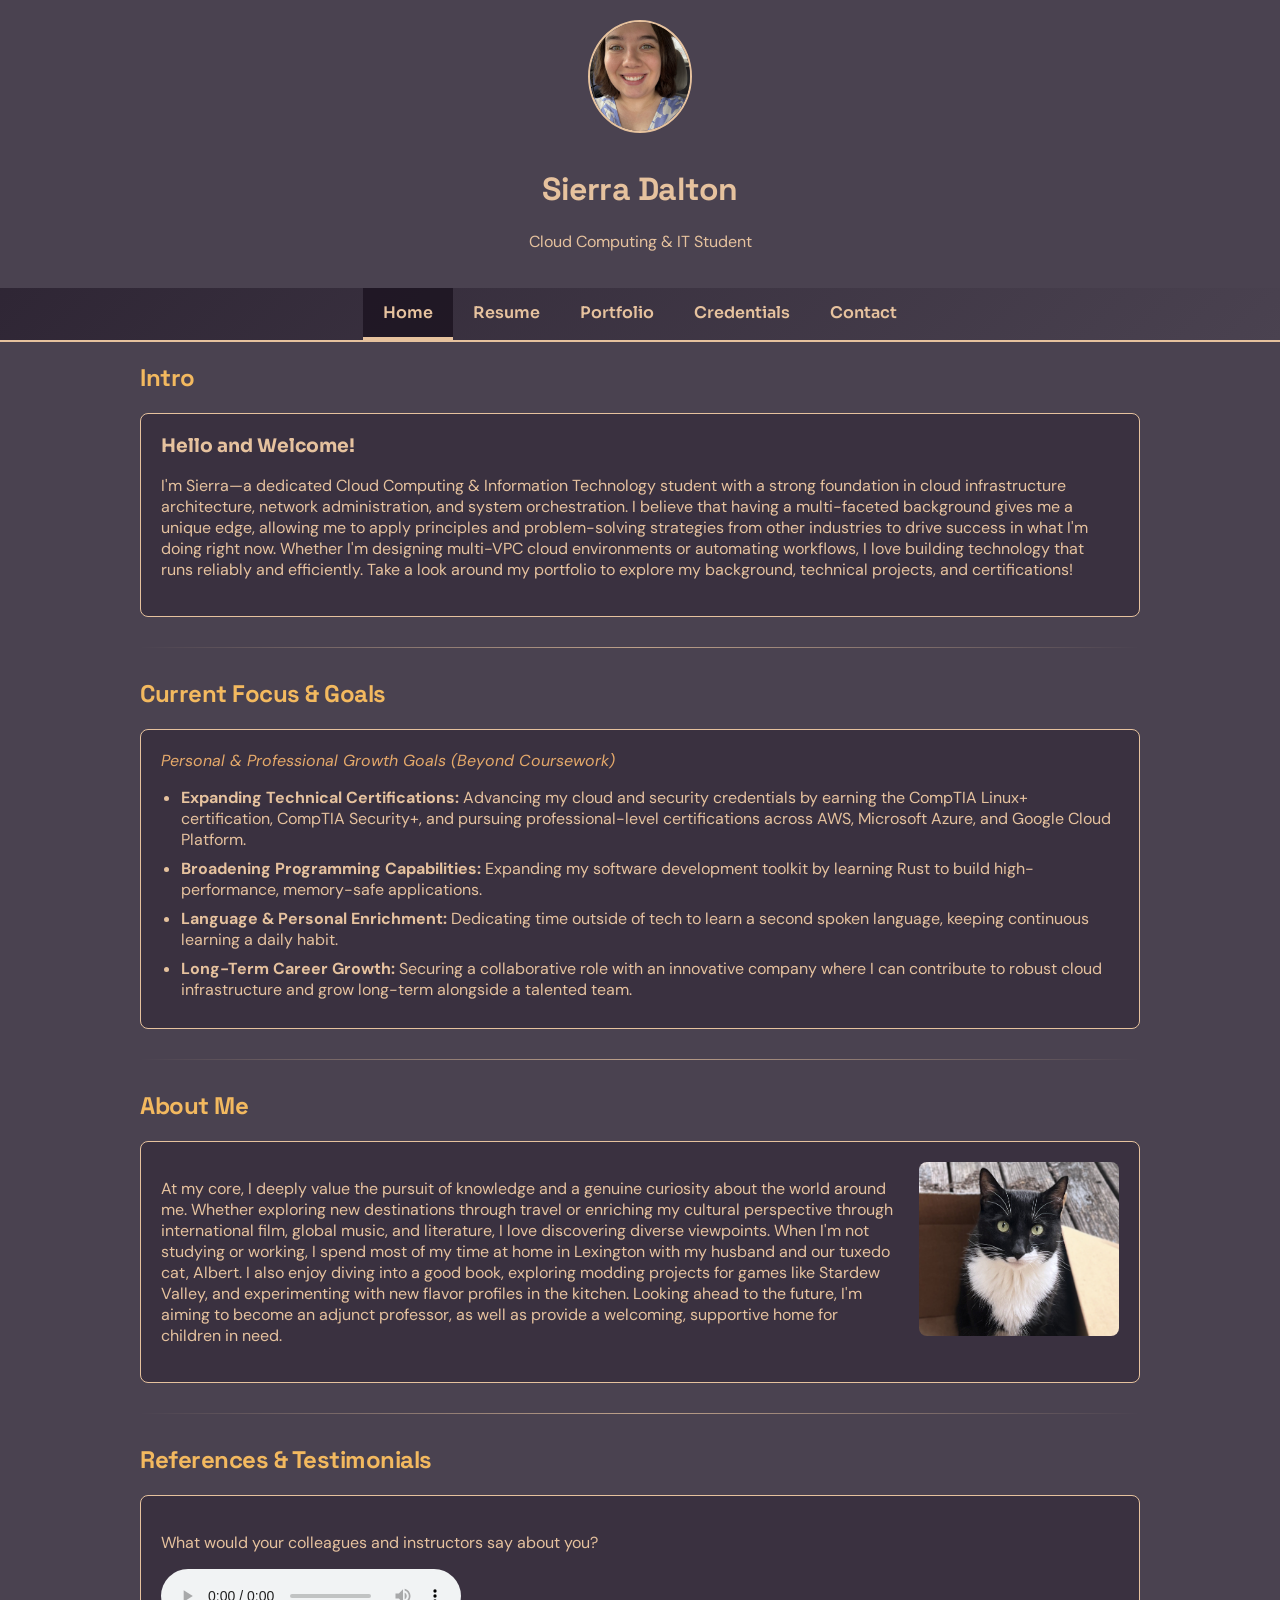
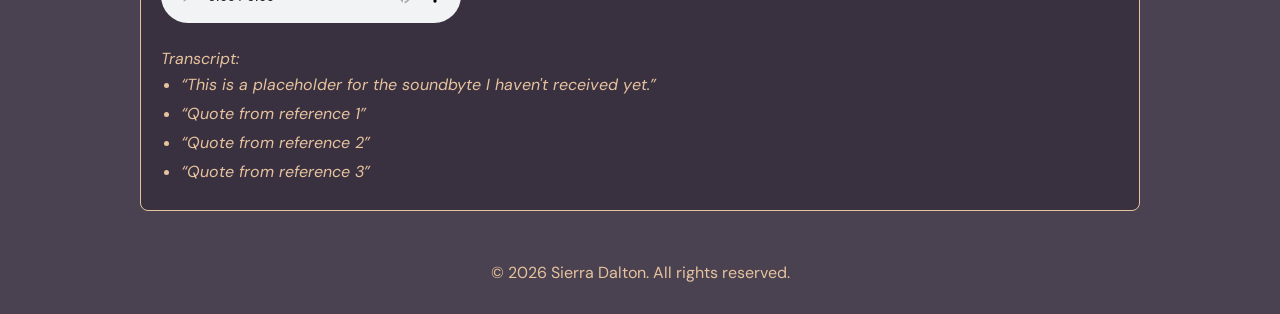
==== index.html @ 10217f9c "Add files via upload" ====
<!DOCTYPE html>
<!--
    Author: Sierra Dalton
    File: index.html
    Date: 07/22/2026
-->
<html lang="en">
<head>
    <meta charset="utf-8">
    <meta name="viewport" content="width=device-width, initial-scale=1.0">
    <title>Sierra Dalton - Home</title>
    <!-- CSS Link (#5) -->
    <link rel="stylesheet" href="css/styles.css">
</head>
<body>

    <header>
        <a href="index.html">
            <img src="images/pfp.jpg" alt="Profile photo of Sierra Dalton - Return to Home Page" width="100" class="header-logo">
        </a>
        <h1><a href="index.html#about" class="header-title-link">Sierra Dalton</a></h1>
        <p>Cloud Computing &amp; IT Student</p>
    </header>

    <!-- Navigation Bar (#1) -->
    <nav>
        <ul>
            <li><a href="index.html" class="active">Home</a></li>
            <li><a href="resume.html">Resume</a></li>
            <li><a href="portfolio.html">Portfolio</a></li>
            <li><a href="credentials.html">Credentials</a></li>
            <li><a href="contact.html">Contact</a></li>
        </ul>
    </nav>

    <main>
        <!-- Intro Section -->
        <section>
            <h2>Intro</h2>
            <div class="card">
                <h3>Hello and Welcome!</h3>
                <p>I'm Sierra—a dedicated Cloud Computing &amp; Information Technology student with a strong foundation in cloud infrastructure architecture, network administration, and system orchestration. I believe that having a multi-faceted background gives me a unique edge, allowing me to apply principles and problem-solving strategies from other industries to drive success in what I'm doing right now. Whether I'm designing multi-VPC cloud environments or automating workflows, I love building technology that runs reliably and efficiently. Take a look around my portfolio to explore my background, technical projects, and certifications!</p>
            </div>
        </section>

        <!-- Page Break Line -->
        <hr class="page-break">

        <!-- Current Focus & Goals Section -->
        <section>
            <h2>Current Focus &amp; Goals</h2>
            <div class="card">
                <p style="font-style: italic; color: #E5A96A; margin-top: 0; margin-bottom: 15px;">Personal &amp; Professional Growth Goals (Beyond Coursework)</p>
                <ul>
                    <li><strong>Expanding Technical Certifications:</strong> Advancing my cloud and security credentials by earning the CompTIA Linux+ certification, CompTIA Security+, and pursuing professional-level certifications across AWS, Microsoft Azure, and Google Cloud Platform.</li>
                    <li><strong>Broadening Programming Capabilities:</strong> Expanding my software development toolkit by learning Rust to build high-performance, memory-safe applications.</li>
                    <li><strong>Language &amp; Personal Enrichment:</strong> Dedicating time outside of tech to learn a second spoken language, keeping continuous learning a daily habit.</li>
                    <li><strong>Long-Term Career Growth:</strong> Securing a collaborative role with an innovative company where I can contribute to robust cloud infrastructure and grow long-term alongside a talented team.</li>
                </ul>
            </div>
        </section>

        <!-- Page Break Line -->
        <hr class="page-break">

        <!-- About Me Section -->
        <section id="about">
            <h2>About Me</h2>
            <div class="card">
                <!-- Image with alt tag (#6) -->
                <img src="images/albert.jpg" alt="Photo of Albert, a tuxedo cat" width="200" style="border-radius: 8px; float: right; margin: 0 0 10px 20px;">
                
                <p>At my core, I deeply value the pursuit of knowledge and a genuine curiosity about the world around me. Whether exploring new destinations through travel or enriching my cultural perspective through international film, global music, and literature, I love discovering diverse viewpoints. When I'm not studying or working, I spend most of my time at home in Lexington with my husband and our tuxedo cat, Albert. I also enjoy diving into a good book, exploring modding projects for games like Stardew Valley, and experimenting with new flavor profiles in the kitchen. Looking ahead to the future, I'm aiming to become an adjunct professor, as well as provide a welcoming, supportive home for children in need.</p>
                <div style="clear: both;"></div>
            </div>
        </section>

        <!-- Page Break Line -->
        <hr class="page-break">

        <!-- References & Testimonials Section -->
        <section>
            <h2>References &amp; Testimonials</h2>
            <div class="card">
                <p>What would your colleagues and instructors say about you?</p>
                <!-- Embedded Audio/Video (#8) -->
                <audio controls>
                    <source src="audio/audio-embed.m4a" type="audio/mp4">
                    Your browser does not support the audio element.
                </audio>

                <p style="font-style: italic; margin-top: 20px; margin-bottom: 5px;">Transcript:</p>
                
                <ul style="list-style-type: disc; margin-top: 0; padding-left: 20px; font-style: italic;">
                    <li>&ldquo;This is a placeholder for the soundbyte I haven't received yet.&rdquo;</li>
                    <li>&ldquo;Quote from reference 1&rdquo;</li>
                    <li>&ldquo;Quote from reference 2&rdquo;</li>
                    <li>&ldquo;Quote from reference 3&rdquo;</li>
                </ul>
            </div>
        </section>
    </main>

    <footer>
        <p>&copy; 2026 Sierra Dalton. All rights reserved.</p>
    </footer>

    <!-- JavaScript Link (#14) -->
    <script src="js/script.js"></script>
</body>
</html>
---- css/styles.css ----
/*
Author: Sierra Dalton
File: styles.css
Date: 07/22/2026
*/

/* Import Google Fonts */
@import url('https://fonts.googleapis.com/css2?family=DM+Sans:ital,wght@0,400;0,700;1,400&family=Sora:wght@600;700&family=Space+Grotesk:wght@500;700&display=swap');

/* --- Body Styling --- */
body {
    background-color: #4A4250;
    color: #E6C29E;
    font-family: "DM Sans", Arial, Helvetica, sans-serif;
    margin: 0;
    padding: 0;
}


/* Site Title & Section Headings Styling */
header h1, 
section h2 {
    font-family: "Space Grotesk", sans-serif;
    letter-spacing: -0.5px;
}

/* Card Title Styling */
.card h3 {
    font-family: "Sora", sans-serif;
    margin-top: 0;
    color: #E6C29E;
}

/* Navigation Links Styling */
nav li a {
    font-family: "Sora", sans-serif;
    display: block;
    color: #E6C29E !important;
    text-align: center;
    padding: 14px 20px;
    text-decoration: none;
    font-weight: 600;
    transition: background-color 0.3s ease;
}

/* --- Hyperlink Styling (blue hyperlink looked bad) --- */
a:link {
    color: #E5A96A; /* Warm amber accent */
    text-decoration: none;
    transition: color 0.2s ease-in-out;
}

a:visited {
    color: #C89B9B; 
}

a:hover {
    color: #F4C482; 
    text-decoration: underline;
}

a:active {
    color: #D28E52; /* on click */
}

/* --- Main Layout --- */
main {
    max-width: 1000px;
    margin: 20px auto;
    padding: 0 20px;
}

/* ---  Link Centered --- */
header {
    text-align: center;
    padding: 20px;
}

header a {
    display: inline-block;
}

.header-logo {
    display: block;
    margin-left: auto;
    margin-right: auto;
    margin-bottom: 10px;
    border-radius: 50%;
    border: 2px solid #E6C29E;
}

.header-title-link {
    color: #E6C29E !important;
    text-decoration: none;
}

.header-title-link:hover {
    color: #ffffff !important;
    text-decoration: underline;
}

/* --- Table Styling (#3) --- */
table {
    width: 100%;
    border-collapse: collapse;
    margin: 20px 0;
}

caption {
    font-weight: bold;
    font-size: 1.1rem;
    margin-bottom: 0.5rem;
    text-align: left;
    color: #E6C29E;
}

th, td {
    padding: 12px;
    border: 1px solid #cccccc;
    text-align: left;
}

th {
    background-color: #2A2130;
    color: #E6C29E;
}

tr:nth-child(even) {
    background-color: rgba(255, 255, 255, 0.05);
}

/* --- Navigation Styling (Flexbox & Plum Gradient - Advanced CSS #9) --- */
nav ul {
    list-style-type: none;
    margin: 0;
    padding: 0;
    background: linear-gradient(135deg, rgba(42, 33, 48, 0.85), rgba(74, 66, 80, 0.85));
    display: flex;
    justify-content: center;
    border-bottom: 2px solid #E6C29E;
}

nav li {
    margin: 0;
}

nav li a:hover {
    background-color: rgba(230, 194, 158, 0.2);
    color: #ffffff !important;
    text-decoration: none;
}

nav li a.active {
    background-color: rgba(30, 22, 35, 0.9);
    border-bottom: 3px solid #E6C29E;
}

/* --- Flexbox Cards & Section Layout (#9) --- */
.card-container {
    display: flex;
    gap: 20px;
    margin: 20px 0;
}

.card {
    background-color: rgba(42, 33, 48, 0.5);
    border: 1px solid #E6C29E;
    border-radius: 8px;
    padding: 20px;
    margin-bottom: 20px;
    flex: 1;
    transition: transform 0.3s ease, box-shadow 0.3s ease;
}

.card:hover {
    transform: translateY(-4px);
    box-shadow: 0 6px 12px rgba(229, 169, 106, 0.15);
}

.card ul {
    padding-left: 20px;
    margin-bottom: 0;
}

.card li {
    margin-bottom: 8px;
}

/* --- Form & Contact Page Styling (#7) --- */
.form-group {
    margin-bottom: 15px;
}

.form-group label {
    display: block;
    font-weight: bold;
    margin-bottom: 5px;
    color: #E6C29E;
}

.form-group input[type="text"],
.form-group input[type="email"],
.form-group textarea {
    width: 100%;
    padding: 10px;
    border: 1px solid #E6C29E;
    border-radius: 4px;
    background-color: #2A2130;
    color: #ffffff;
    box-sizing: border-box;
    font-family: inherit;
}

.form-group input[type="text"]:focus,
.form-group input[type="email"]:focus,
.form-group textarea:focus {
    outline: none;
    border-color: #E5A96A;
    box-shadow: 0 0 5px rgba(229, 169, 106, 0.5);
}

fieldset {
    border: 1px solid #E6C29E;
    border-radius: 4px;
    padding: 12px;
    background-color: rgba(42, 33, 48, 0.3);
}

legend {
    font-weight: bold;
    color: #E6C29E;
    padding: 0 6px;
}

.checkbox-group label,
fieldset label {
    display: inline;
    font-weight: normal;
    margin-right: 15px;
}

button[type="submit"],
.submit-btn {
    background-color: #2A2130;
    color: #E6C29E;
    border: 1px solid #E6C29E;
    padding: 10px 20px;
    font-size: 1rem;
    font-weight: bold;
    border-radius: 4px;
    cursor: pointer;
    transition: all 0.3s ease;
}

button[type="submit"]:hover,
.submit-btn:hover {
    background-color: #E6C29E;
    color: #2A2130;
}

/* --- Footer Styling --- */
footer {
    text-align: center;
    padding: 15px;
    margin-top: 20px;
}

/* --- Mobile View (#12) --- */
@media screen and (max-width: 768px) {
    nav ul {
        flex-direction: column;
    }

    nav li a {
        text-align: left;
        padding: 12px 16px;
        border-bottom: 1px solid rgba(230, 194, 158, 0.2);
    }

    .card-container {
        flex-direction: column;
    }
}

/* --- Page Break For Format --- */
hr.page-break {
    border: 0;
    height: 1px;
    background: linear-gradient(to right, rgba(230, 194, 158, 0), rgba(230, 194, 158, 0.75), rgba(230, 194, 158, 0));
    margin: 30px 0;
}

/* --- Last Minute Changes  --- */
h2 {
    color: #F3B95F;
}
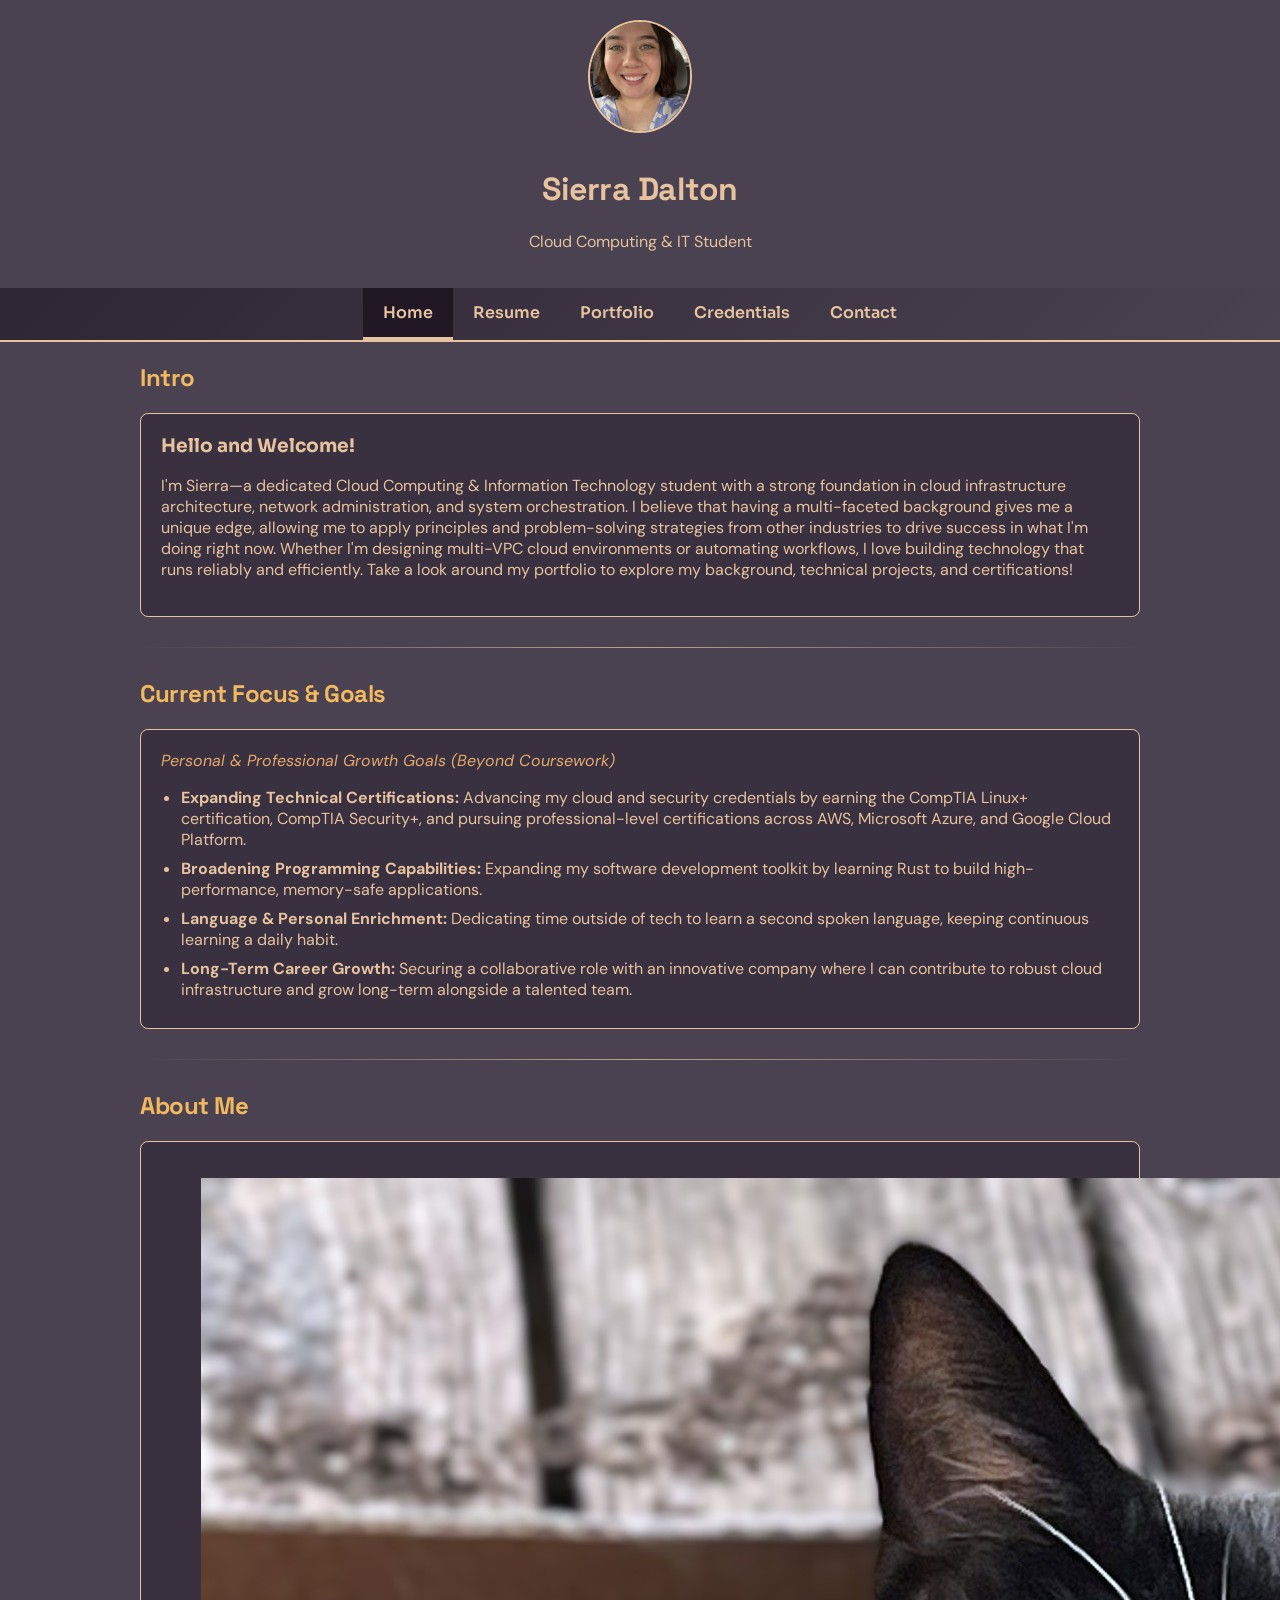
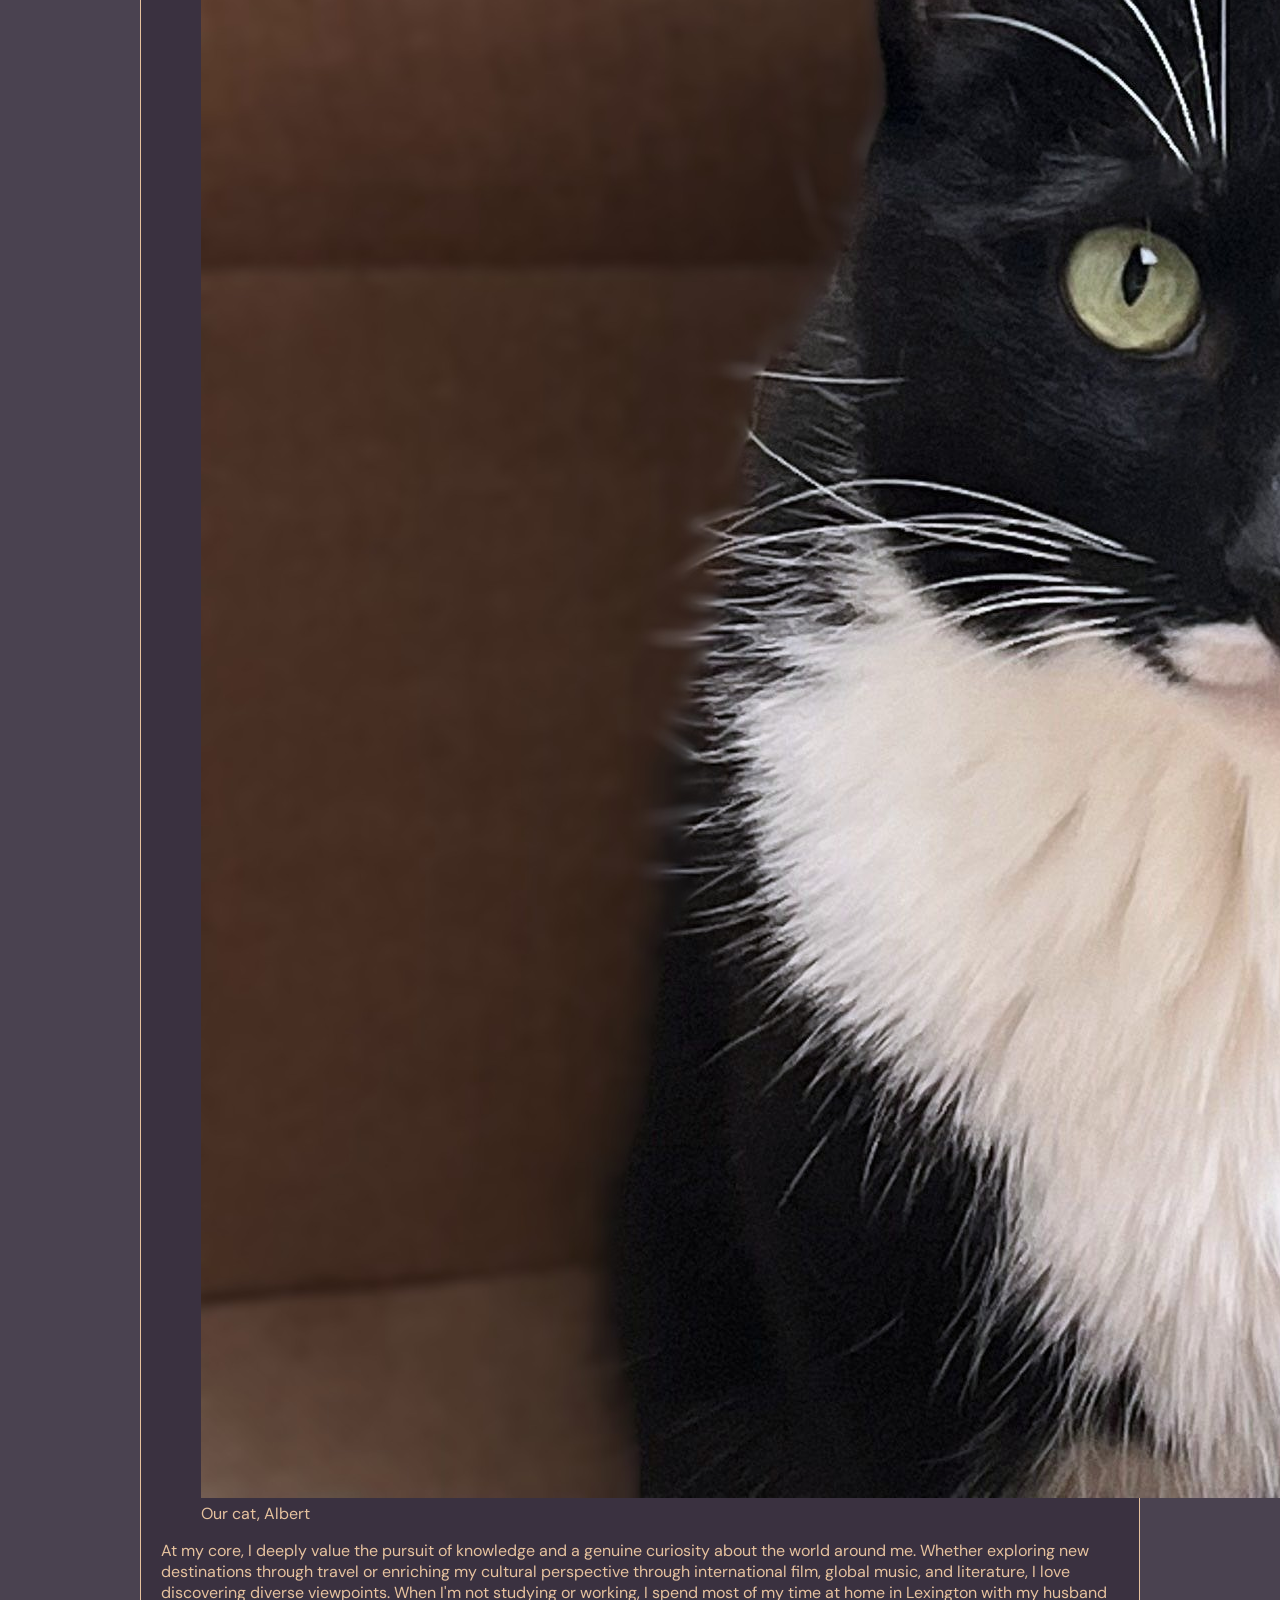
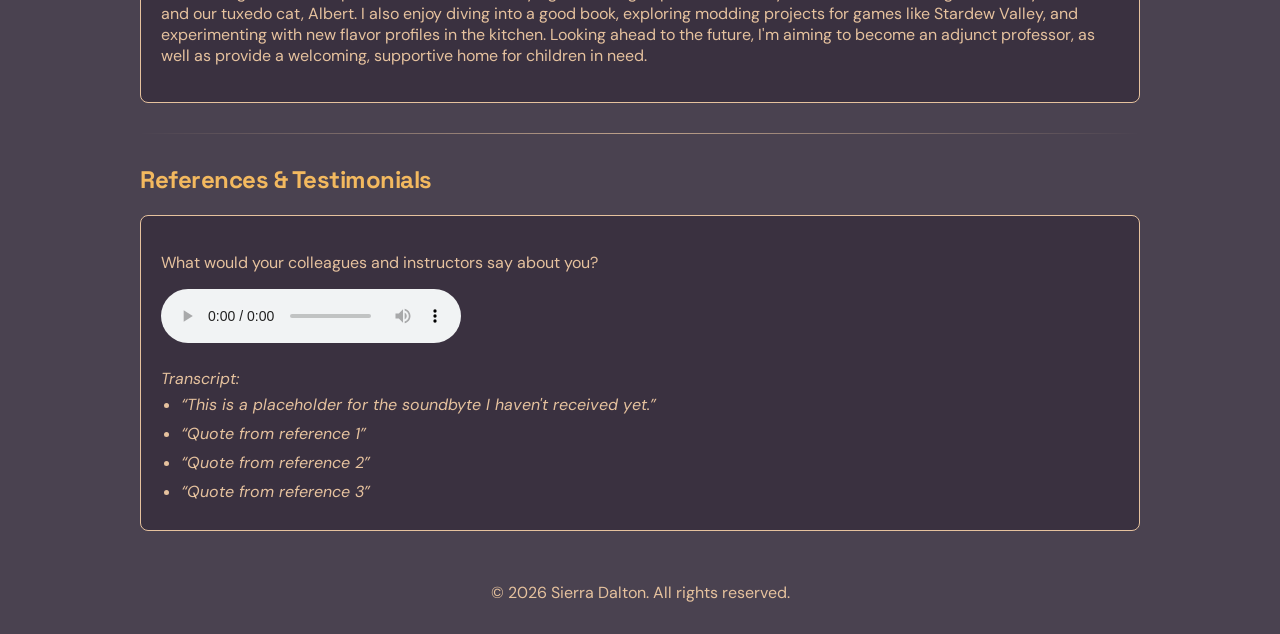
==== commit a06da67f: "Refactor About Me section with figure element Updated the About Me section to include a figure for t" ====
--- a/index.html
+++ b/index.html
@@ -67,12 +67,15 @@
         <section id="about">
             <h2>About Me</h2>
             <div class="card">
-                <!-- Image with alt tag (#6) -->
-                <img src="images/albert.jpg" alt="Photo of Albert, a tuxedo cat" width="200" style="border-radius: 8px; float: right; margin: 0 0 10px 20px;">
-                
-                <p>At my core, I deeply value the pursuit of knowledge and a genuine curiosity about the world around me. Whether exploring new destinations through travel or enriching my cultural perspective through international film, global music, and literature, I love discovering diverse viewpoints. When I'm not studying or working, I spend most of my time at home in Lexington with my husband and our tuxedo cat, Albert. I also enjoy diving into a good book, exploring modding projects for games like Stardew Valley, and experimenting with new flavor profiles in the kitchen. Looking ahead to the future, I'm aiming to become an adjunct professor, as well as provide a welcoming, supportive home for children in need.</p>
-                <div style="clear: both;"></div>
-            </div>
+    <!-- Image with alt tag and caption (#6) -->
+    <figure class="cat-figure">
+        <img src="images/albert.jpg" alt="Photo of Albert">
+        <figcaption>Our cat, Albert</figcaption>
+    </figure>
+
+    <p>At my core, I deeply value the pursuit of knowledge and a genuine curiosity about the world around me. Whether exploring new destinations through travel or enriching my cultural perspective through international film, global music, and literature, I love discovering diverse viewpoints. When I'm not studying or working, I spend most of my time at home in Lexington with my husband and our tuxedo cat, Albert. I also enjoy diving into a good book, exploring modding projects for games like Stardew Valley, and experimenting with new flavor profiles in the kitchen. Looking ahead to the future, I'm aiming to become an adjunct professor, as well as provide a welcoming, supportive home for children in need.</p>
+    <div style="clear: both;"></div>
+</div>
         </section>
 
         <!-- Page Break Line -->
@@ -108,4 +111,4 @@
     <!-- JavaScript Link (#14) -->
     <script src="js/script.js"></script>
 </body>
-</html>+</html>
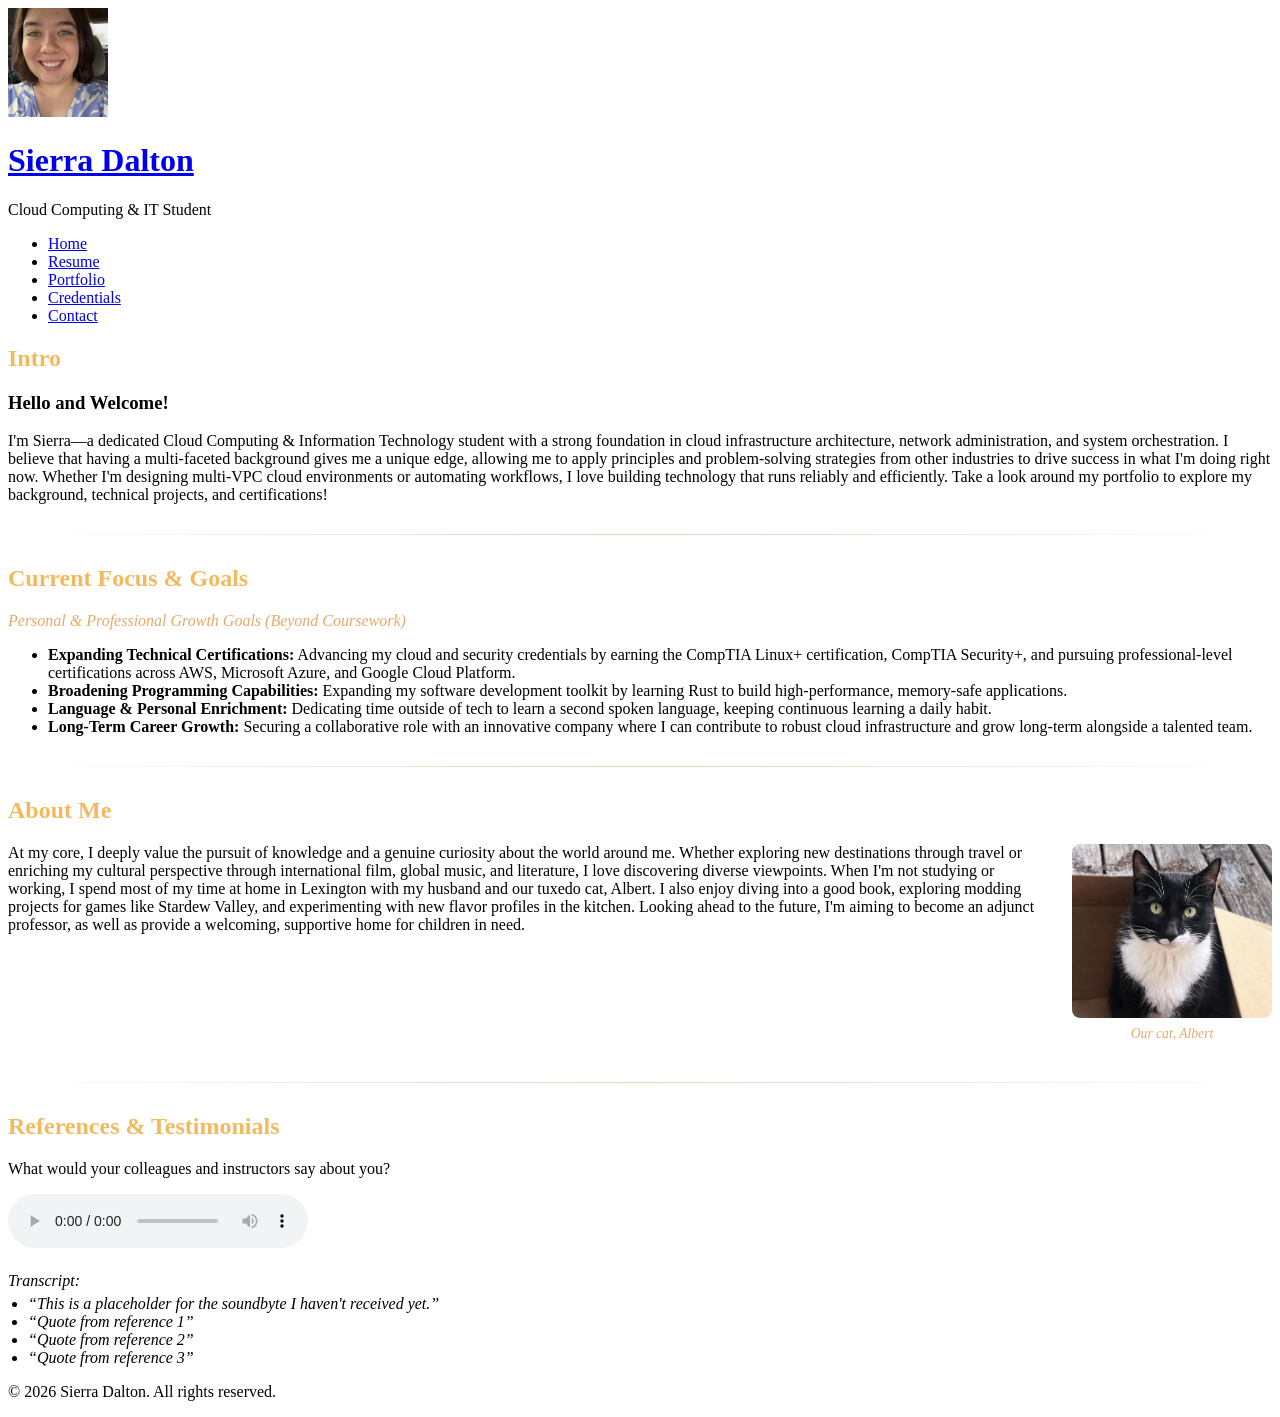
==== commit c1a97f8b: "Update CSS link version in index.html Updated the stylesheet link version and preserved the original" ====
--- a/index.html
+++ b/index.html
@@ -10,7 +10,7 @@
     <meta name="viewport" content="width=device-width, initial-scale=1.0">
     <title>Sierra Dalton - Home</title>
     <!-- CSS Link (#5) -->
-    <link rel="stylesheet" href="css/styles.css">
+    <link rel="stylesheet" href="css/styles.css?v=1.1">
 </head>
 <body>
 
--- a/css/styles.css
+++ b/css/styles.css
@@ -1,271 +1,40 @@
-/*
-Author: Sierra Dalton
-File: styles.css
-Date: 07/22/2026
-*/
-
-/* Import Google Fonts */
-@import url('https://fonts.googleapis.com/css2?family=DM+Sans:ital,wght@0,400;0,700;1,400&family=Sora:wght@600;700&family=Space+Grotesk:wght@500;700&display=swap');
-
-/* --- Body Styling --- */
-body {
-    background-color: #4A4250;
-    color: #E6C29E;
-    font-family: "DM Sans", Arial, Helvetica, sans-serif;
-    margin: 0;
-    padding: 0;
+/* --- Page Break For Format --- */
+hr.page-break {
+    border: 0;
+    height: 1px;
+    background: linear-gradient(to right, rgba(230, 194, 158, 0), rgba(230, 194, 158, 0.75), rgba(230, 194, 158, 0));
+    margin: 30px 0;
 }
 
-
-/* Site Title & Section Headings Styling */
-header h1, 
-section h2 {
-    font-family: "Space Grotesk", sans-serif;
-    letter-spacing: -0.5px;
+/* --- Last Minute Changes  --- */
+h2 {
+    color: #F3B95F;
 }
 
-/* Card Title Styling */
-.card h3 {
-    font-family: "Sora", sans-serif;
-    margin-top: 0;
-    color: #E6C29E;
+/* --- Albert Figure & Caption Styling (Desktop View) --- */
+.cat-figure {
+    float: right;
+    margin: 0 0 10px 20px;
+    text-align: center;
+    width: 200px;
 }
 
-/* Navigation Links Styling */
-nav li a {
-    font-family: "Sora", sans-serif;
+.cat-figure img {
+    border-radius: 8px;
+    width: 100%;
+    height: auto;
     display: block;
-    color: #E6C29E !important;
-    text-align: center;
-    padding: 14px 20px;
-    text-decoration: none;
-    font-weight: 600;
-    transition: background-color 0.3s ease;
 }
 
-/* --- Hyperlink Styling (blue hyperlink looked bad) --- */
-a:link {
-    color: #E5A96A; /* Warm amber accent */
-    text-decoration: none;
-    transition: color 0.2s ease-in-out;
-}
-
-a:visited {
-    color: #C89B9B; 
-}
-
-a:hover {
-    color: #F4C482; 
-    text-decoration: underline;
-}
-
-a:active {
-    color: #D28E52; /* on click */
-}
-
-/* --- Main Layout --- */
-main {
-    max-width: 1000px;
-    margin: 20px auto;
-    padding: 0 20px;
-}
-
-/* ---  Link Centered --- */
-header {
-    text-align: center;
-    padding: 20px;
-}
-
-header a {
-    display: inline-block;
-}
-
-.header-logo {
-    display: block;
-    margin-left: auto;
-    margin-right: auto;
-    margin-bottom: 10px;
-    border-radius: 50%;
-    border: 2px solid #E6C29E;
-}
-
-.header-title-link {
-    color: #E6C29E !important;
-    text-decoration: none;
-}
-
-.header-title-link:hover {
-    color: #ffffff !important;
-    text-decoration: underline;
-}
-
-/* --- Table Styling (#3) --- */
-table {
-    width: 100%;
-    border-collapse: collapse;
-    margin: 20px 0;
-}
-
-caption {
-    font-weight: bold;
-    font-size: 1.1rem;
-    margin-bottom: 0.5rem;
-    text-align: left;
-    color: #E6C29E;
-}
-
-th, td {
-    padding: 12px;
-    border: 1px solid #cccccc;
-    text-align: left;
-}
-
-th {
-    background-color: #2A2130;
-    color: #E6C29E;
-}
-
-tr:nth-child(even) {
-    background-color: rgba(255, 255, 255, 0.05);
-}
-
-/* --- Navigation Styling (Flexbox & Plum Gradient - Advanced CSS #9) --- */
-nav ul {
-    list-style-type: none;
-    margin: 0;
-    padding: 0;
-    background: linear-gradient(135deg, rgba(42, 33, 48, 0.85), rgba(74, 66, 80, 0.85));
-    display: flex;
-    justify-content: center;
-    border-bottom: 2px solid #E6C29E;
-}
-
-nav li {
-    margin: 0;
-}
-
-nav li a:hover {
-    background-color: rgba(230, 194, 158, 0.2);
-    color: #ffffff !important;
-    text-decoration: none;
-}
-
-nav li a.active {
-    background-color: rgba(30, 22, 35, 0.9);
-    border-bottom: 3px solid #E6C29E;
-}
-
-/* --- Flexbox Cards & Section Layout (#9) --- */
-.card-container {
-    display: flex;
-    gap: 20px;
-    margin: 20px 0;
-}
-
-.card {
-    background-color: rgba(42, 33, 48, 0.5);
-    border: 1px solid #E6C29E;
-    border-radius: 8px;
-    padding: 20px;
-    margin-bottom: 20px;
-    flex: 1;
-    transition: transform 0.3s ease, box-shadow 0.3s ease;
-}
-
-.card:hover {
-    transform: translateY(-4px);
-    box-shadow: 0 6px 12px rgba(229, 169, 106, 0.15);
-}
-
-.card ul {
-    padding-left: 20px;
-    margin-bottom: 0;
-}
-
-.card li {
-    margin-bottom: 8px;
-}
-
-/* --- Form & Contact Page Styling (#7) --- */
-.form-group {
-    margin-bottom: 15px;
-}
-
-.form-group label {
-    display: block;
-    font-weight: bold;
-    margin-bottom: 5px;
-    color: #E6C29E;
-}
-
-.form-group input[type="text"],
-.form-group input[type="email"],
-.form-group textarea {
-    width: 100%;
-    padding: 10px;
-    border: 1px solid #E6C29E;
-    border-radius: 4px;
-    background-color: #2A2130;
-    color: #ffffff;
-    box-sizing: border-box;
-    font-family: inherit;
-}
-
-.form-group input[type="text"]:focus,
-.form-group input[type="email"]:focus,
-.form-group textarea:focus {
-    outline: none;
-    border-color: #E5A96A;
-    box-shadow: 0 0 5px rgba(229, 169, 106, 0.5);
-}
-
-fieldset {
-    border: 1px solid #E6C29E;
-    border-radius: 4px;
-    padding: 12px;
-    background-color: rgba(42, 33, 48, 0.3);
-}
-
-legend {
-    font-weight: bold;
-    color: #E6C29E;
-    padding: 0 6px;
-}
-
-.checkbox-group label,
-fieldset label {
-    display: inline;
-    font-weight: normal;
-    margin-right: 15px;
-}
-
-button[type="submit"],
-.submit-btn {
-    background-color: #2A2130;
-    color: #E6C29E;
-    border: 1px solid #E6C29E;
-    padding: 10px 20px;
-    font-size: 1rem;
-    font-weight: bold;
-    border-radius: 4px;
-    cursor: pointer;
-    transition: all 0.3s ease;
-}
-
-button[type="submit"]:hover,
-.submit-btn:hover {
-    background-color: #E6C29E;
-    color: #2A2130;
-}
-
-/* --- Footer Styling --- */
-footer {
-    text-align: center;
-    padding: 15px;
-    margin-top: 20px;
+.cat-figure figcaption {
+    font-size: 0.85rem;
+    font-style: italic;
+    color: #E5A96A;
+    margin-top: 8px;
 }
 
 /* --- Mobile View (#12) --- */
+/* MUST REMAIN AT THE ABSOLUTE BOTTOM OF THE FILE */
 @media screen and (max-width: 768px) {
     nav ul {
         flex-direction: column;
@@ -280,17 +49,11 @@
     .card-container {
         flex-direction: column;
     }
+
+    /* Centers image and caption on mobile, forcing text below */
+    .cat-figure {
+        float: none; 
+        display: block;
+        margin: 0 auto 20px auto;
+    }
 }
-
-/* --- Page Break For Format --- */
-hr.page-break {
-    border: 0;
-    height: 1px;
-    background: linear-gradient(to right, rgba(230, 194, 158, 0), rgba(230, 194, 158, 0.75), rgba(230, 194, 158, 0));
-    margin: 30px 0;
-}
-
-/* --- Last Minute Changes  --- */
-h2 {
-    color: #F3B95F;
-}
